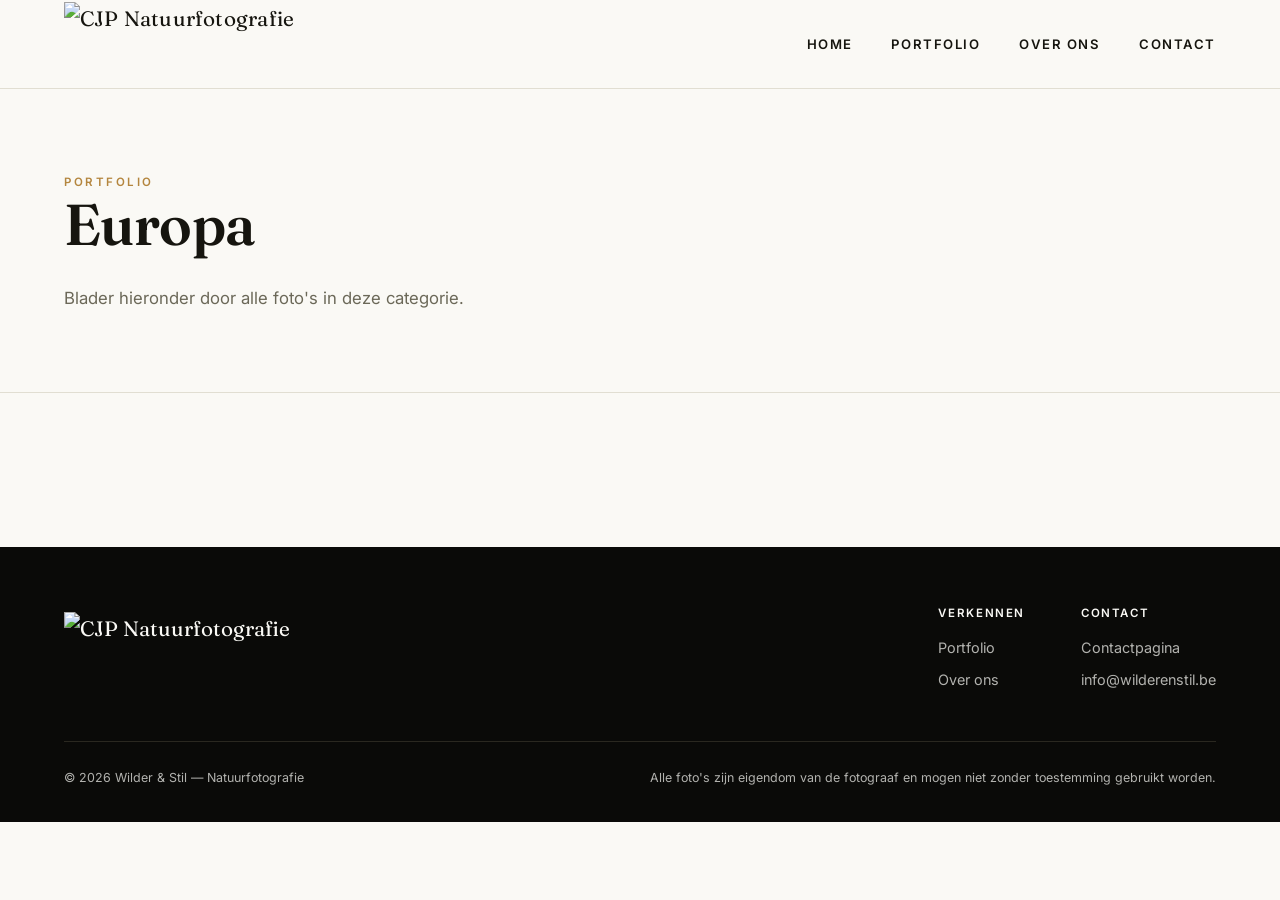
==== categorie/index.html @ c923ac15 "Add files via upload" ====
<!DOCTYPE html>
<html lang="nl">
<head>
<meta charset="UTF-8">
<meta name="viewport" content="width=device-width, initial-scale=1.0">
<title>Categorie — Wilder &amp; Stil</title>
<link rel="preconnect" href="https://fonts.googleapis.com">
<link href="https://fonts.googleapis.com/css2?family=Fraunces:opsz,wght@9..144,400;9..144,600;9..144,700&family=Inter:wght@400;500;600;700&display=swap" rel="stylesheet">
<link rel="stylesheet" href="/css/style.css">
</head>
<body>

<!-- Deze pagina is één template voor alle categorieën. Welke categorie
     getoond wordt, hangt af van ?cat=slug in de link, bv. /categorie/?cat=dieren.
     De inhoud wordt automatisch ingevuld door js/portfolio.js aan de hand
     van js/data.js — u hoeft dit bestand niet aan te passen. -->

<header class="site-nav is-scrolled">
  <a href="/" class="logo">
    <img class="logo-voor-zwart" src="/images/logo-voor-zwart.png" alt="CJP Natuurfotografie">
    <img class="logo-voor-wit" src="/images/logo-voor-wit.png" alt="CJP Natuurfotografie">
  </a>
  <button class="nav-toggle" aria-label="Menu" aria-expanded="false">☰</button>
  <nav>
    <ul class="nav-links">
      <li><a class="top-link" href="/">Home</a></li>
      <li class="has-menu">
        <a class="top-link" href="/portfolio/">Portfolio</a>
        <div class="mega-menu" data-mega-menu></div>
      </li>
      <li><a class="top-link" href="/over-ons/">Over ons</a></li>
      <li><a class="top-link" href="/contact/">Contact</a></li>
    </ul>
  </nav>
</header>

<section class="page-header licht">
  <span class="eyebrow"><a href="/portfolio/" style="color:var(--c-goud);">Portfolio</a></span>
  <h1 data-cat-titel>Categorie</h1>
  <p class="lead">Blader hieronder door alle foto's in deze categorie.</p>
</section>

<div class="photo-grid" data-foto-grid></div>

<footer class="site-footer">
  <div class="footer-top">
    <a href="/" class="logo"><img src="/images/logo-voor-zwart.png" alt="CJP Natuurfotografie"></a>
    <div class="footer-links">
      <div>
        <h4>Verkennen</h4>
        <ul>
          <li><a href="/portfolio/">Portfolio</a></li>
          <li><a href="/over-ons/">Over ons</a></li>
        </ul>
      </div>
      <div>
        <h4>Contact</h4>
        <ul>
          <li><a href="/contact/">Contactpagina</a></li>
          <li><a href="mailto:info@wilderenstil.be">info@wilderenstil.be</a></li>
        </ul>
      </div>
    </div>
  </div>
  <div class="footer-bottom">
    <span>© 2026 Wilder &amp; Stil — Natuurfotografie</span>
    <span>Alle foto's zijn eigendom van de fotograaf en mogen niet zonder toestemming gebruikt worden.</span>
  </div>
</footer>

<script src="/js/data.js"></script>
<script src="/js/main.js"></script>
<script src="/js/portfolio.js"></script>
</body>
</html>
---- css/style.css ----
/* =========================================================================
   NATUURFOTOGRAFIE — stijlsysteem
   Kleur: ivoor / inkt / noir met een goud-accent.
   Type: Fraunces (display, met karakter) + Inter (body/UI).
   Signature: de "horizon-reveal" — bij het scrollen tekent een dunne
   gouden lijn zichzelf, als een horizon die verschijnt, terwijl de
   inhoud van elke sectie vanaf de zijkant instroomt.
   ========================================================================== */

:root{
  --c-ivoor:      #FAF9F5;
  --c-ivoor-dim:  #F1EFE8;
  --c-inkt:       #16150F;
  --c-noir:       #0A0A08;
  --c-noir-2:     #131210;
  --c-goud:       #B4863F;
  --c-goud-licht: #DDBD7C;
  --c-goud-dim:   #8C6A32;
  --c-lijn-licht: #E1DED2;
  --c-lijn-donker:#2A2820;
  --c-tekst-zacht:#6B6858;

  --font-display: 'Fraunces', 'Iowan Old Style', serif;
  --font-body:    'Inter', -apple-system, BlinkMacSystemFont, sans-serif;

  --maxw: 1320px;
  --pad: clamp(20px, 5vw, 72px);

  --dur: 0.9s;
  --ease: cubic-bezier(.22,.61,.36,1);
}

*, *::before, *::after{ box-sizing: border-box; }
html{ scroll-behavior: smooth; }
@media (prefers-reduced-motion: reduce){
  html{ scroll-behavior: auto; }
  *, *::before, *::after{ animation-duration: 0.001ms !important; transition-duration: 0.001ms !important; }
}

body{
  margin:0;
  background: var(--c-ivoor);
  color: var(--c-inkt);
  font-family: var(--font-body);
  font-size: 16px;
  line-height: 1.6;
  -webkit-font-smoothing: antialiased;
}

img{ max-width:100%; display:block; }
a{ color:inherit; text-decoration:none; }
ul{ margin:0; padding:0; list-style:none; }
button{ font-family: inherit; cursor:pointer; }
input, textarea, select{ font-family: inherit; font-size: 1rem; }

h1,h2,h3,h4{
  font-family: var(--font-display);
  font-weight: 600;
  line-height: 1.08;
  margin: 0 0 .5em;
  letter-spacing: -0.01em;
}

.eyebrow{
  font-family: var(--font-body);
  font-size: .72rem;
  letter-spacing: .22em;
  text-transform: uppercase;
  color: var(--c-goud);
  font-weight: 600;
}

.wrap{ max-width: var(--maxw); margin: 0 auto; padding-left: var(--pad); padding-right: var(--pad); }

/* -------------------------------------------------------------- knoppen */
.btn{
  display:inline-flex;
  align-items:center;
  gap:.6em;
  padding: .95em 1.9em;
  border: 1px solid currentColor;
  background: transparent;
  font-size: .85rem;
  letter-spacing: .06em;
  text-transform: uppercase;
  font-weight: 600;
  transition: background var(--dur) var(--ease), color var(--dur) var(--ease), border-color var(--dur) var(--ease);
}
.btn-goud{
  color: var(--c-noir);
  background: var(--c-goud);
  border-color: var(--c-goud);
}
.btn-goud:hover{ background: var(--c-goud-licht); border-color: var(--c-goud-licht); }
.btn-line{ color: inherit; }
.btn-line:hover{ background: var(--c-inkt); color: var(--c-ivoor); border-color: var(--c-inkt); }
.btn-line.licht:hover{ background: var(--c-ivoor); color: var(--c-inkt); border-color: var(--c-ivoor); }

/* -------------------------------------------------------------- navigatie */
.site-nav{
  position: fixed;
  top:0; left:0; right:0;
  z-index: 100;
  display:flex;
  align-items:center;
  justify-content:space-between;
  padding: 26px var(--pad);
  color: var(--c-ivoor);
  transition: background var(--dur) var(--ease), padding var(--dur) var(--ease), color var(--dur) var(--ease), box-shadow var(--dur) var(--ease);
}
.site-nav.is-scrolled{
  background: rgba(250,249,245,.92);
  backdrop-filter: blur(10px);
  color: var(--c-inkt);
  padding-top: 16px;
  padding-bottom: 16px;
  box-shadow: 0 1px 0 var(--c-lijn-licht);
}
.site-nav .logo{
  font-family: var(--font-display);
  font-size: 1.3rem;
  letter-spacing: .01em;
  display: inline-flex;
  align-items: center;
}
.site-nav .logo span{ color: var(--c-goud); }

/* Twee logobestanden: één ontworpen voor een witte/lichte achtergrond,
   één voor een donkere achtergrond. CSS toont automatisch de juiste
   versie: op de homepage (transparante balk over de foto) de donkere
   versie, zodra je scrolt (effen lichte balk) de witte versie. Op alle
   andere pagina's staat de balk altijd effen, dus daar zie je meteen
   de witte versie. */
.site-nav .logo img{
  height: 76px;
  width: auto;
  display: block;
  margin: -8px 0;   /* laat het logo groter ogen zonder de navbalk zelf hoger te maken */
  transition: height .3s var(--ease), margin .3s var(--ease);
}
.site-nav.is-scrolled .logo img{ height: 84px; margin: -14px 0; }

.site-nav .logo .logo-voor-wit{ display: none; }
.site-nav.is-scrolled .logo .logo-voor-zwart{ display: none; }
.site-nav.is-scrolled .logo .logo-voor-wit{ display: block; }

.nav-links{ display:flex; align-items:center; gap: 2.4rem; }
.nav-links > li{ position: relative; }
.nav-links a.top-link{
  font-size: .82rem;
  letter-spacing:.12em;
  text-transform: uppercase;
  font-weight: 600;
  padding: 6px 0;
  position:relative;
}
.nav-links a.top-link::after{
  content:"";
  position:absolute; left:0; bottom:-2px;
  height:1px; width:100%;
  background: var(--c-goud);
  transform: scaleX(0);
  transform-origin: right;
  transition: transform .4s var(--ease);
}
.nav-links a.top-link:hover::after,
.nav-links li.has-menu:hover a.top-link::after{ transform: scaleX(1); transform-origin: left; }

.nav-cta{ font-size:.8rem; }

.nav-toggle{ display:none; }

/* mini-menu: enkel categorienamen bij hover op "Portfolio" — bewust
   zonder foto's, zodat je snel en rustig een categorie kiest. Foto's
   verschijnen pas op de portfolio-pagina zelf. */
.mega-menu{
  position:absolute;
  top: 100%; left: 50%;
  transform: translate(-50%, 4px);
  margin-top: 22px;
  min-width: 220px;
  background: var(--c-ivoor);
  color: var(--c-inkt);
  box-shadow: 0 20px 48px rgba(10,10,8,.22);
  border-top: 2px solid var(--c-goud);
  padding: 10px 0;
  display:flex;
  flex-direction: column;
  opacity:0;
  visibility:hidden;
  transition: opacity .25s var(--ease), transform .25s var(--ease), visibility .25s;
}
.nav-links li.has-menu:hover .mega-menu,
.nav-links li.has-menu:focus-within .mega-menu{
  opacity:1; visibility:visible; transform: translate(-50%, 0);
}
.mega-menu a{
  display:flex;
  align-items:center;
  justify-content:space-between;
  gap: 14px;
  padding: 13px 22px;
  font-size:.82rem;
  letter-spacing:.03em;
  transition: background .2s, padding-left .2s var(--ease), color .2s;
}
.mega-menu a::after{
  content:"→";
  color: var(--c-goud);
  opacity:0;
  transform: translateX(-4px);
  transition: opacity .2s var(--ease), transform .2s var(--ease);
}
.mega-menu a:hover{
  background: var(--c-ivoor-dim);
  padding-left: 26px;
  color: var(--c-goud-dim);
}
.mega-menu a:hover::after{ opacity:1; transform: translateX(0); }
.mega-menu a + a{ border-top: 1px solid var(--c-lijn-licht); }

/* ============================================================== HERO / SLIDESHOW */
.hero{
  position: relative;
  height: 100vh;
  min-height: 560px;
  width:100%;
  overflow: hidden;
  background: var(--c-noir);
}
.hero-slide{
  position:absolute; inset:0;
  background-size: cover;
  background-position: center;
  opacity:0;
  transform: scale(1.08);
  transition: opacity 1.6s ease, transform 8s linear;
}
.hero-slide.is-active{ opacity:1; transform: scale(1); }
.hero::after{
  content:"";
  position:absolute; inset:0;
  background: linear-gradient(180deg, rgba(10,10,8,.35) 0%, rgba(10,10,8,.15) 40%, rgba(10,10,8,.65) 100%);
  pointer-events:none;
}
.hero-inner{
  position: relative;
  z-index: 2;
  height:100%;
  display:flex;
  flex-direction:column;
  justify-content:flex-end;
  padding: 0 var(--pad) 88px;
  color: var(--c-ivoor);
}
.hero-inner .eyebrow{ color: var(--c-goud-licht); }
.hero-title{
  font-size: clamp(2.6rem, 6vw, 5.4rem);
  max-width: 14ch;
}
.hero-sub{
  max-width: 46ch;
  color: rgba(250,249,245,.86);
  font-size: 1.05rem;
  margin-bottom: 2rem;
}
.hero-actions{ display:flex; gap: 1rem; flex-wrap:wrap; }

.hero-dots{
  position:absolute;
  right: var(--pad); bottom: 46px;
  z-index: 3;
  display:flex; gap:.5rem;
}
.hero-dots button{
  width:26px; height:2px; border:0; background: rgba(250,249,245,.4); padding:0;
  transition: background .4s;
}
.hero-dots button.is-active{ background: var(--c-goud); }

.scroll-cue{
  position:absolute;
  left: var(--pad); bottom: 46px;
  z-index:3;
  color: rgba(250,249,245,.8);
  display:flex; align-items:center; gap:.7rem;
  font-size:.72rem; letter-spacing:.18em; text-transform:uppercase;
}
.scroll-cue .line{ width:1px; height:34px; background: rgba(250,249,245,.5); position:relative; overflow:hidden; }
.scroll-cue .line::after{
  content:""; position:absolute; left:0; top:-100%; width:100%; height:100%;
  background: var(--c-goud);
  animation: cue-fall 1.8s ease-in-out infinite;
}
@keyframes cue-fall{ 0%{ top:-100%; } 60%{ top:100%; } 100%{ top:100%; } }

/* ============================================================== REVEAL-BARS (home) */
.bars{ background: var(--c-ivoor); }
.bar{
  display:grid;
  grid-template-columns: 1fr 1fr;
  min-height: 62vh;
  border-top: 1px solid var(--c-lijn-licht);
  overflow:hidden;
}
.bar:nth-of-type(even) .bar-media{ order:2; }
.bar-media{
  position:relative;
  overflow:hidden;
  clip-path: inset(0 100% 0 0);
  transition: clip-path 1.1s var(--ease);
}
.bar:nth-of-type(even) .bar-media{ clip-path: inset(0 0 0 100%); }
.bar.in-view .bar-media{ clip-path: inset(0 0 0 0); }
.bar-media img{
  width:100%; height:100%; object-fit:cover;
  transform: scale(1.12);
  transition: transform 1.3s var(--ease);
}
.bar.in-view .bar-media img{ transform: scale(1); }

.bar-content{
  display:flex; flex-direction:column; justify-content:center;
  padding: clamp(32px, 5vw, 80px);
  position:relative;
}
.bar-content .horizon{
  width:0; height:1px; background: var(--c-goud);
  margin-bottom: 26px;
  transition: width 1s var(--ease) .25s;
}
.bar.in-view .bar-content .horizon{ width: 64px; }

.bar-content .opacity-group{
  opacity:0; transform: translateY(18px);
  transition: opacity .9s var(--ease) .3s, transform .9s var(--ease) .3s;
}
.bar.in-view .bar-content .opacity-group{ opacity:1; transform: translateY(0); }

.bar-content h3{ font-size: clamp(1.9rem, 3vw, 2.7rem); }
.bar-content p{ color: var(--c-tekst-zacht); max-width: 46ch; margin-bottom: 1.7rem; }

@media (max-width: 860px){
  .bar{ grid-template-columns: 1fr; min-height: auto; }
  .bar-media{ height: 46vh; clip-path: inset(0 0 100% 0) !important; }
  .bar.in-view .bar-media{ clip-path: inset(0 0 0 0) !important; }
  .mega-menu{ grid-template-columns: repeat(2, 1fr); left:0; transform: translate(0,8px); }
  .nav-links li.has-menu:hover .mega-menu{ transform: translate(0,0); }
}

/* ============================================================== PAGINA-HEADER (niet-home) */
.page-header{
  padding: 168px var(--pad) 64px;
  background: var(--c-noir);
  color: var(--c-ivoor);
  border-bottom: 1px solid var(--c-lijn-donker);
}
.page-header.licht{
  background: var(--c-ivoor); color: var(--c-inkt);
  border-bottom-color: var(--c-lijn-licht);
}
.page-header h1{ font-size: clamp(2.2rem, 4.6vw, 3.6rem); max-width: 18ch; }
.page-header p.lead{ max-width: 58ch; color: rgba(250,249,245,.78); font-size: 1.05rem; }
.page-header.licht p.lead{ color: var(--c-tekst-zacht); }

/* ============================================================== PORTFOLIO — categorieën overzicht
   Met witruimte tussen de categorieën en voldoende ruimte aan de
   buitenkant, gecentreerd op de pagina. */
.cat-grid{
  display:grid;
  grid-template-columns: repeat(3, 1fr);
  gap: 28px;
  max-width: var(--maxw);
  margin: 0 auto;
  padding: 36px var(--pad) 40px;
}
.cat-card{
  position:relative;
  aspect-ratio: 3/4;
  overflow:hidden;
  border-radius: 16px;
  background: var(--c-noir);
  display:block;
}
.cat-card img{
  width:100%; height:100%; object-fit:cover;
  transition: transform 1s var(--ease), filter .6s;
  filter: saturate(.92) brightness(.86);
}
.cat-card:hover img{ transform: scale(1.06); filter: saturate(1) brightness(.72); }
.cat-card::after{
  content:""; position:absolute; inset:0;
  background: linear-gradient(180deg, transparent 40%, rgba(10,10,8,.75) 100%);
}
.cat-card .label{
  position:absolute; left:28px; bottom:26px; right:28px; z-index:2; color:#fff;
}
.cat-card .label .eyebrow{ display:block; margin-bottom:.3rem; }
.cat-card .label h3{ font-size: 1.5rem; margin:0; }
@media (max-width: 860px){ .cat-grid{ grid-template-columns: 1fr 1fr; gap: 20px; } }
@media (max-width: 560px){ .cat-grid{ grid-template-columns: 1fr; gap: 20px; } }

/* ============================================================== FOTOGRID
   Twee kolommen op desktop, elke foto in haar eigen, natuurlijke
   formaat (geen uitsnede). Een echte grid (i.p.v. CSS-columns) zodat
   de bovenste rij foto's altijd netjes op dezelfde hoogte begint,
   met een vaste tussenmarge tussen alle rijen en kolommen. */
.photo-grid{
  display: grid;
  grid-template-columns: repeat(2, 1fr);
  align-items: start;
  gap: 40px 36px;
  max-width: 1560px;
  margin: 0 auto;
  padding: 64px var(--pad) 90px;
}
.photo-card{
  position:relative;
  display:block;
  overflow:hidden;
  border-radius: 16px;
  background: var(--c-lijn-licht);
}
.photo-card img{ width:100%; height:auto; display:block; transition: transform 1s var(--ease); }
.photo-card:hover img{ transform: scale(1.05); }
.photo-card .titel-strip{
  position:absolute; left:0; right:0; bottom:0;
  padding: 26px 30px;
  background: linear-gradient(180deg, transparent, rgba(10,10,8,.78));
  color:#fff;
  font-family: var(--font-display);
  font-size: 1.3rem;
  letter-spacing:.01em;
  opacity: .96;
}
@media (max-width: 860px){
  .photo-grid{ grid-template-columns: 1fr; gap: 24px; padding: 32px var(--pad) 70px; }
  .photo-card .titel-strip{ font-size: 1.05rem; padding: 18px 20px; }
}

/* ============================================================== FOTODETAIL */
.foto-detail{
  display:grid;
  grid-template-columns: 1.5fr 1fr;
  gap: 0;
}
.foto-detail .foto-groot{ background: var(--c-noir); border-radius: 16px; overflow:hidden; }
.foto-detail .foto-groot img{ width:100%; height:100%; object-fit:cover; max-height: 86vh; }
.foto-detail .foto-info{
  padding: clamp(36px, 5vw, 76px);
  display:flex; flex-direction:column; justify-content:center;
}
.foto-info .terug{ font-size:.78rem; letter-spacing:.1em; text-transform:uppercase; color:var(--c-goud-dim); margin-bottom: 1.6rem; display:inline-block; }
.foto-info h1{ font-size: clamp(1.8rem, 3vw, 2.6rem); }
.foto-info .beschrijving{ color: var(--c-tekst-zacht); margin-bottom: 1.8rem; }
@media (max-width: 860px){ .foto-detail{ grid-template-columns:1fr; } .foto-detail .foto-groot img{ max-height: 60vh; } }

/* ============================================================== ALGEMENE SECTIES */
.sectie{ padding: 96px var(--pad); }
.sectie-smal{ max-width: 780px; margin: 0 auto; }
.sectie h2{ font-size: clamp(1.8rem, 3.4vw, 2.6rem); }
.sectie .intro-tekst p{ color: var(--c-tekst-zacht); font-size: 1.05rem; margin-bottom: 1.3em; }
.sectie .intro-tekst p:last-child{ margin-bottom:0; }

/* zorgt dat #contactformulier niet achter de vaste navigatiebalk
   verdwijnt wanneer er per link naartoe gesprongen wordt */
#contactformulier{ scroll-margin-top: 100px; }

/* -------------------------------------------------------------- formulier */
.form-grid{
  display:grid; grid-template-columns: 1fr 1fr; gap: 22px 28px;
  margin-top: 46px;
}
.form-grid .volledig{ grid-column: 1 / -1; }
.veld{ display:flex; flex-direction:column; gap:8px; }
.veld label{ font-size:.75rem; letter-spacing:.08em; text-transform:uppercase; color: var(--c-tekst-zacht); }
.veld input, .veld select, .veld textarea{
  border: none; border-bottom: 1px solid var(--c-lijn-licht);
  background: transparent; padding: .7em .1em;
  transition: border-color .3s;
}
.veld input:focus, .veld select:focus, .veld textarea:focus{
  outline:none; border-bottom-color: var(--c-goud);
}
.veld textarea{ resize: vertical; min-height: 100px; }
.form-actions{ margin-top: 10px; display:flex; align-items:center; gap: 1.4rem; flex-wrap:wrap; }
.form-note{ font-size:.82rem; color: var(--c-tekst-zacht); }
.form-succes{
  display:none; margin-top: 26px; padding: 18px 22px;
  background: var(--c-ivoor-dim); border-left: 3px solid var(--c-goud); font-size:.95rem;
}
.form-succes.zichtbaar{ display:block; }
@media (max-width: 700px){ .form-grid{ grid-template-columns: 1fr; } }

/* ============================================================== FOOTER */
.site-footer{
  background: var(--c-noir);
  color: rgba(250,249,245,.7);
  padding: 60px var(--pad) 34px;
}
.footer-top{
  display:flex; justify-content:space-between; gap: 40px; flex-wrap:wrap;
  padding-bottom: 40px; border-bottom: 1px solid var(--c-lijn-donker);
}
.footer-top .logo{ font-family: var(--font-display); font-size:1.3rem; color: var(--c-ivoor); display:inline-flex; align-items:center; }
.footer-top .logo img{ height: 84px; width:auto; display:block; }
.footer-top .logo span{ color: var(--c-goud); }
.footer-links{ display:flex; gap: 3.5rem; flex-wrap:wrap; }
.footer-links h4{ color: var(--c-ivoor); font-size:.72rem; letter-spacing:.14em; text-transform:uppercase; font-family: var(--font-body); margin-bottom: 1rem; }
.footer-links li{ margin-bottom:.6rem; font-size:.9rem; }
.footer-links a:hover{ color: var(--c-goud-licht); }
.footer-bottom{ display:flex; justify-content:space-between; padding-top: 26px; font-size:.78rem; flex-wrap:wrap; gap:10px; }

/* ============================================================== over ons / contact korte teksten */
.duo-kolom{ display:grid; grid-template-columns: .9fr 1.1fr; gap: 56px; align-items:center; }
.duo-kolom img{ width:100%; height:100%; object-fit:cover; aspect-ratio: 4/5; border-radius: 16px; }
@media (max-width: 860px){ .duo-kolom{ grid-template-columns:1fr; } }

.contact-grid{ display:grid; grid-template-columns: 1fr 1fr; gap: 60px; }
.contact-blok h3{ font-size: 1rem; text-transform:uppercase; letter-spacing:.08em; font-family: var(--font-body); font-weight:700; margin-bottom:.6rem; }
.contact-blok p, .contact-blok a{ color: var(--c-tekst-zacht); }
@media (max-width: 860px){ .contact-grid{ grid-template-columns: 1fr; gap: 30px; } }
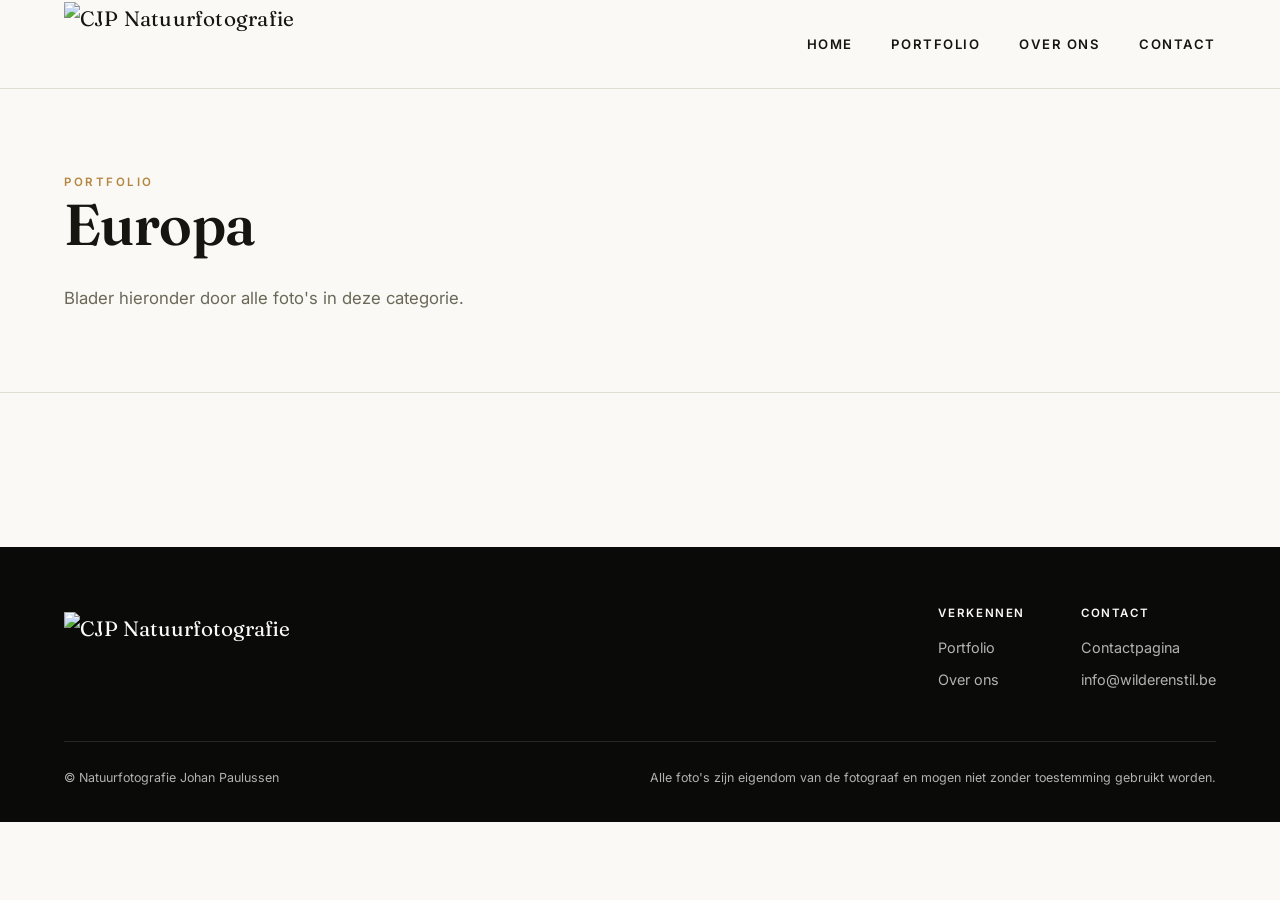
==== commit 22799e2e: "Update footer copyright information" ====
--- a/categorie/index.html
+++ b/categorie/index.html
@@ -6,7 +6,7 @@
 <title>Categorie — Wilder &amp; Stil</title>
 <link rel="preconnect" href="https://fonts.googleapis.com">
 <link href="https://fonts.googleapis.com/css2?family=Fraunces:opsz,wght@9..144,400;9..144,600;9..144,700&family=Inter:wght@400;500;600;700&display=swap" rel="stylesheet">
-<link rel="stylesheet" href="/css/style.css">
+<link rel="stylesheet" href="../css/style.css">
 </head>
 <body>
 
@@ -16,26 +16,26 @@
      van js/data.js — u hoeft dit bestand niet aan te passen. -->
 
 <header class="site-nav is-scrolled">
-  <a href="/" class="logo">
-    <img class="logo-voor-zwart" src="/images/logo-voor-zwart.png" alt="CJP Natuurfotografie">
-    <img class="logo-voor-wit" src="/images/logo-voor-wit.png" alt="CJP Natuurfotografie">
+  <a href="../" class="logo">
+    <img class="logo-voor-zwart" src="../images/logo-voor-zwart.png" alt="CJP Natuurfotografie">
+    <img class="logo-voor-wit" src="../images/logo-voor-wit.png" alt="CJP Natuurfotografie">
   </a>
   <button class="nav-toggle" aria-label="Menu" aria-expanded="false">☰</button>
   <nav>
     <ul class="nav-links">
-      <li><a class="top-link" href="/">Home</a></li>
+      <li><a class="top-link" href="../">Home</a></li>
       <li class="has-menu">
-        <a class="top-link" href="/portfolio/">Portfolio</a>
+        <a class="top-link" href="../portfolio/">Portfolio</a>
         <div class="mega-menu" data-mega-menu></div>
       </li>
-      <li><a class="top-link" href="/over-ons/">Over ons</a></li>
-      <li><a class="top-link" href="/contact/">Contact</a></li>
+      <li><a class="top-link" href="../over-ons/">Over ons</a></li>
+      <li><a class="top-link" href="../contact/">Contact</a></li>
     </ul>
   </nav>
 </header>
 
 <section class="page-header licht">
-  <span class="eyebrow"><a href="/portfolio/" style="color:var(--c-goud);">Portfolio</a></span>
+  <span class="eyebrow"><a href="../portfolio/" style="color:var(--c-goud);">Portfolio</a></span>
   <h1 data-cat-titel>Categorie</h1>
   <p class="lead">Blader hieronder door alle foto's in deze categorie.</p>
 </section>
@@ -44,32 +44,32 @@
 
 <footer class="site-footer">
   <div class="footer-top">
-    <a href="/" class="logo"><img src="/images/logo-voor-zwart.png" alt="CJP Natuurfotografie"></a>
+    <a href="../" class="logo"><img src="../images/logo-voor-zwart.png" alt="CJP Natuurfotografie"></a>
     <div class="footer-links">
       <div>
         <h4>Verkennen</h4>
         <ul>
-          <li><a href="/portfolio/">Portfolio</a></li>
-          <li><a href="/over-ons/">Over ons</a></li>
+          <li><a href="../portfolio/">Portfolio</a></li>
+          <li><a href="../over-ons/">Over ons</a></li>
         </ul>
       </div>
       <div>
         <h4>Contact</h4>
         <ul>
-          <li><a href="/contact/">Contactpagina</a></li>
+          <li><a href="../contact/">Contactpagina</a></li>
           <li><a href="mailto:info@wilderenstil.be">info@wilderenstil.be</a></li>
         </ul>
       </div>
     </div>
   </div>
   <div class="footer-bottom">
-    <span>© 2026 Wilder &amp; Stil — Natuurfotografie</span>
+    <span>© Natuurfotografie Johan Paulussen</span>
     <span>Alle foto's zijn eigendom van de fotograaf en mogen niet zonder toestemming gebruikt worden.</span>
   </div>
 </footer>
 
-<script src="/js/data.js"></script>
-<script src="/js/main.js"></script>
-<script src="/js/portfolio.js"></script>
+<script src="../js/data.js"></script>
+<script src="../js/main.js"></script>
+<script src="../js/portfolio.js"></script>
 </body>
 </html>
--- a/css/style.css
+++ b/css/style.css
@@ -219,6 +219,104 @@
 .mega-menu a:hover::after{ opacity:1; transform: translateX(0); }
 .mega-menu a + a{ border-top: 1px solid var(--c-lijn-licht); }
 
+/* -------------------------------------------------------------- navigatie (mobiel)
+   .nav-toggle is hierboven altijd display:none — deze media query maakt
+   'm zichtbaar onder de 860px-grens (dezelfde grens als de rest van de
+   site) en verandert .nav-links in een uitschuifpaneel dat opent via de
+   'open'-class die main.js toevoegt bij een klik op de hamburgerknop. */
+@media (max-width: 860px){
+  .nav-toggle{
+    display:flex;
+    align-items:center;
+    justify-content:center;
+    width: 44px;
+    height: 44px;
+    margin-left: auto;
+    background: none;
+    border: none;
+    color: inherit;
+    font-size: 1.5rem;
+    line-height: 1;
+    position: relative;
+    z-index: 101; /* boven het paneel, zodat de knop bruikbaar blijft om te sluiten */
+  }
+  /* Zodra het paneel open staat, zit de knop altijd tegen de lichte
+     achtergrond van .nav-links — ook op de homepage, vóór je scrolt,
+     wanneer de navbalk zelf nog transparant met witte tekst is (dan
+     zou een wit kruisje onzichtbaar zijn op dat lichte paneel). Forceer
+     daarom een donkere kleur zodra het menu open staat. */
+  body.nav-open .nav-toggle{ color: var(--c-inkt); }
+  .nav-links{
+    position: fixed;
+    top: 0; right: 0;
+    height: 100vh;
+    width: min(320px, 86vw);
+    margin: 0;
+    padding: 120px 32px 40px;
+    background: var(--c-ivoor);
+    color: var(--c-inkt);
+    flex-direction: column;
+    align-items: flex-start;
+    gap: 0;
+    overflow-y: auto;
+    transform: translateX(100%);
+    transition: transform .45s var(--ease);
+    box-shadow: -24px 0 60px rgba(10,10,8,.25);
+  }
+  .nav-links.open{ transform: translateX(0); }
+  .nav-links > li{ width: 100%; }
+  .nav-links > li + li{ border-top: 1px solid var(--c-lijn-licht); }
+  .nav-links a.top-link{
+    display: block;
+    width: 100%;
+    padding: 16px 0;
+    font-size: .95rem;
+  }
+  .nav-links a.top-link::after{ display:none; }
+
+  /* het uitklap-menu onder "Portfolio" werkt op mobiel niet via :hover —
+     daarom hier gewoon altijd zichtbaar en inline getoond, i.p.v. als
+     zwevend paneel */
+  .nav-links li.has-menu .mega-menu{
+    position: static;
+    transform: none;
+    margin-top: 0;
+    min-width: 0;
+    width: 100%;
+    opacity: 1;
+    visibility: visible;
+    box-shadow: none;
+    border-top: none;
+    padding: 0 0 14px 12px;
+    display: flex;
+    flex-direction: column;
+  }
+  .nav-links li.has-menu .mega-menu a{ padding: 10px 0; font-size:.8rem; color: var(--c-tekst-zacht); }
+  .nav-links li.has-menu .mega-menu a + a{ border-top: none; }
+  .nav-links li.has-menu .mega-menu a::after{ display:none; }
+  .nav-links li.has-menu .mega-menu a:hover{ background: var(--c-ivoor-dim); padding-left: 0; }
+
+  /* Zonder deze regel wint de :focus-within/:hover-regel hierboven (die
+     voor de zwevende desktopversie transform: translate(-50%,0) zet)
+     alsnog van onze eigen 'transform:none' zodra je een categorielink
+     aantikt (tikken = focus) — met exact dezelfde selector-opbouw hier
+     overschrijven we 'm alsnog (gelijke specificiteit, latere regel wint). */
+  .nav-links li.has-menu:hover .mega-menu,
+  .nav-links li.has-menu:focus-within .mega-menu{
+    transform: none;
+  }
+
+  /* afdonkering achter het uitgeschoven menu, aangestuurd door de
+     'nav-open'-class die main.js op body zet */
+  body.nav-open::after{
+    content:"";
+    position: fixed;
+    inset: 0;
+    background: rgba(10,10,8,.45);
+    z-index: 99;
+  }
+}
+
 /* ============================================================== HERO / SLIDESHOW */
 .hero{
   position: relative;
@@ -227,6 +325,9 @@
   width:100%;
   overflow: hidden;
   background: var(--c-noir);
+}
+@supports (height: 100dvh){
+  .hero{ height: 100dvh; }
 }
 .hero-slide{
   position:absolute; inset:0;
@@ -344,8 +445,6 @@
   .bar{ grid-template-columns: 1fr; min-height: auto; }
   .bar-media{ height: 46vh; clip-path: inset(0 0 100% 0) !important; }
   .bar.in-view .bar-media{ clip-path: inset(0 0 0 0) !important; }
-  .mega-menu{ grid-template-columns: repeat(2, 1fr); left:0; transform: translate(0,8px); }
-  .nav-links li.has-menu:hover .mega-menu{ transform: translate(0,0); }
 }
 
 /* ============================================================== PAGINA-HEADER (niet-home) */
@@ -368,7 +467,7 @@
    buitenkant, gecentreerd op de pagina. */
 .cat-grid{
   display:grid;
-  grid-template-columns: repeat(3, 1fr);
+  grid-template-columns: repeat(2, 1fr);
   gap: 28px;
   max-width: var(--maxw);
   margin: 0 auto;
@@ -376,7 +475,7 @@
 }
 .cat-card{
   position:relative;
-  aspect-ratio: 3/4;
+  aspect-ratio: 4/3;
   overflow:hidden;
   border-radius: 16px;
   background: var(--c-noir);
@@ -397,8 +496,9 @@
 }
 .cat-card .label .eyebrow{ display:block; margin-bottom:.3rem; }
 .cat-card .label h3{ font-size: 1.5rem; margin:0; }
-@media (max-width: 860px){ .cat-grid{ grid-template-columns: 1fr 1fr; gap: 20px; } }
-@media (max-width: 560px){ .cat-grid{ grid-template-columns: 1fr; gap: 20px; } }
+@media (max-width: 860px){
+  .cat-grid{ grid-template-columns: 1fr; gap: 20px; }
+}
 
 /* ============================================================== FOTOGRID
    Twee kolommen op desktop, elke foto in haar eigen, natuurlijke
@@ -443,6 +543,12 @@
   display:grid;
   grid-template-columns: 1.5fr 1fr;
   gap: 0;
+  /* boven: hoogte van de vaste navigatiebalk (~90px, deze pagina's staan
+     altijd in de 'is-scrolled'-vormgeving) + dezelfde witruimte als
+     links en onder, zodat die drie afstanden rond de foto gelijk
+     blijven — ook wanneer --pad meebeweegt met de schermbreedte. Rechts
+     blijft 0: .foto-info heeft zelf al ruime binnenpadding. */
+  padding: calc(90px + var(--pad)) 0 var(--pad) var(--pad);
 }
 .foto-detail .foto-groot{ background: var(--c-noir); border-radius: 16px; overflow:hidden; }
 .foto-detail .foto-groot img{ width:100%; height:100%; object-fit:cover; max-height: 86vh; }
@@ -453,7 +559,10 @@
 .foto-info .terug{ font-size:.78rem; letter-spacing:.1em; text-transform:uppercase; color:var(--c-goud-dim); margin-bottom: 1.6rem; display:inline-block; }
 .foto-info h1{ font-size: clamp(1.8rem, 3vw, 2.6rem); }
 .foto-info .beschrijving{ color: var(--c-tekst-zacht); margin-bottom: 1.8rem; }
-@media (max-width: 860px){ .foto-detail{ grid-template-columns:1fr; } .foto-detail .foto-groot img{ max-height: 60vh; } }
+@media (max-width: 860px){
+  .foto-detail{ grid-template-columns:1fr; padding-right: var(--pad); }
+  .foto-detail .foto-groot img{ max-height: 60vh; }
+}
 
 /* ============================================================== ALGEMENE SECTIES */
 .sectie{ padding: 96px var(--pad); }
@@ -517,6 +626,15 @@
 @media (max-width: 860px){ .duo-kolom{ grid-template-columns:1fr; } }
 
 .contact-grid{ display:grid; grid-template-columns: 1fr 1fr; gap: 60px; }
+.contact-sectie{
+  /* Start net onder de vaste navigatiebalk (~90px) in plaats van onder
+     een aparte, volledige-breedte header — het formulier komt zo
+     merkbaar hoger op de pagina te staan. */
+  padding-top: calc(90px + var(--pad));
+}
+.contact-info{ display:flex; flex-direction:column; gap: 28px; }
+.contact-info h1{ font-size: clamp(1.8rem, 3.2vw, 2.6rem); margin-bottom:0; }
+.contact-info > p{ color: var(--c-tekst-zacht); font-size: 1.05rem; margin:0; }
 .contact-blok h3{ font-size: 1rem; text-transform:uppercase; letter-spacing:.08em; font-family: var(--font-body); font-weight:700; margin-bottom:.6rem; }
 .contact-blok p, .contact-blok a{ color: var(--c-tekst-zacht); }
 @media (max-width: 860px){ .contact-grid{ grid-template-columns: 1fr; gap: 30px; } }
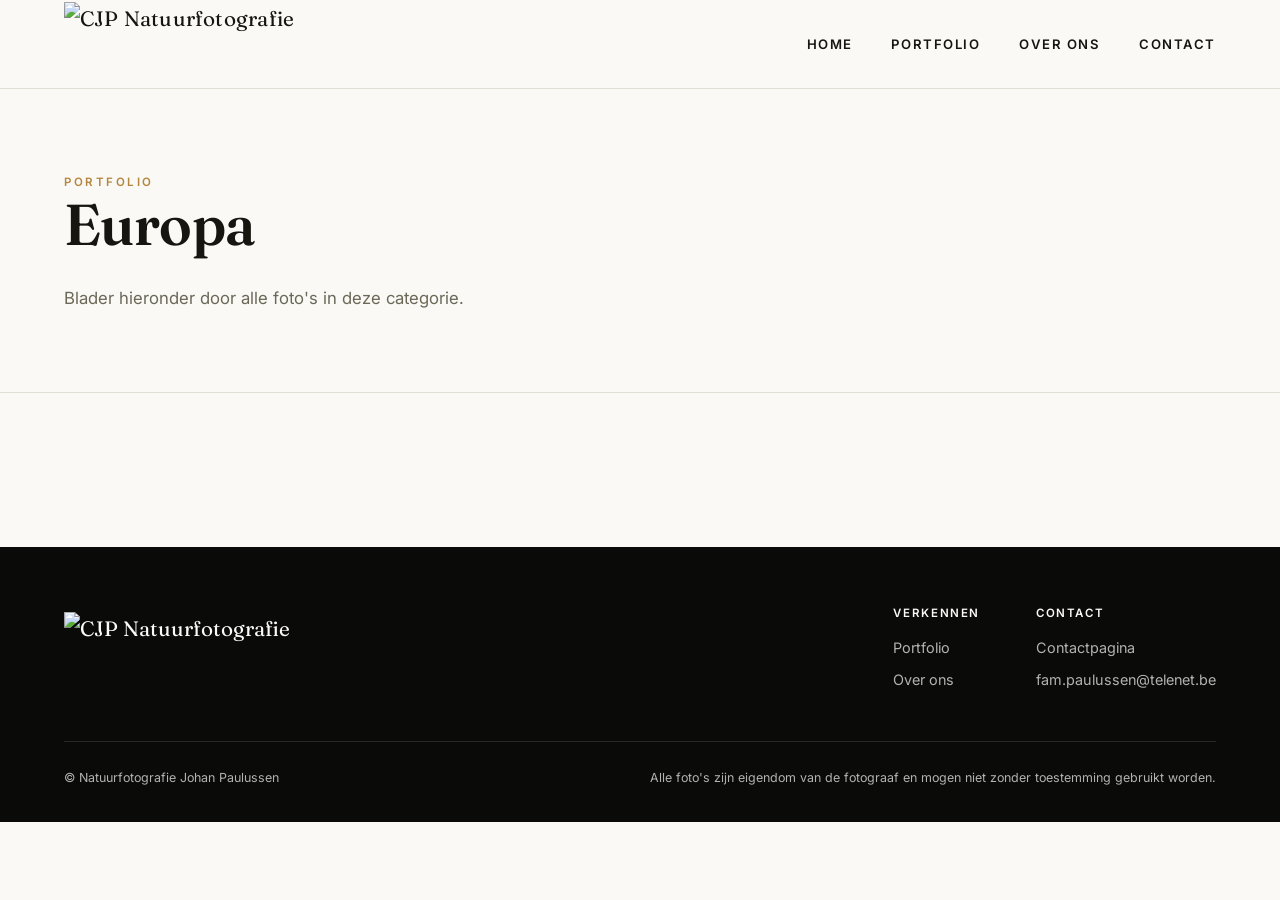
==== commit 9753899f: "Update contact email address in index.html" ====
--- a/categorie/index.html
+++ b/categorie/index.html
@@ -57,7 +57,7 @@
         <h4>Contact</h4>
         <ul>
           <li><a href="../contact/">Contactpagina</a></li>
-          <li><a href="mailto:info@wilderenstil.be">info@wilderenstil.be</a></li>
+          <li><a href="mailto:fam.paulussen@telenet.be">fam.paulussen@telenet.be</a></li>
         </ul>
       </div>
     </div>
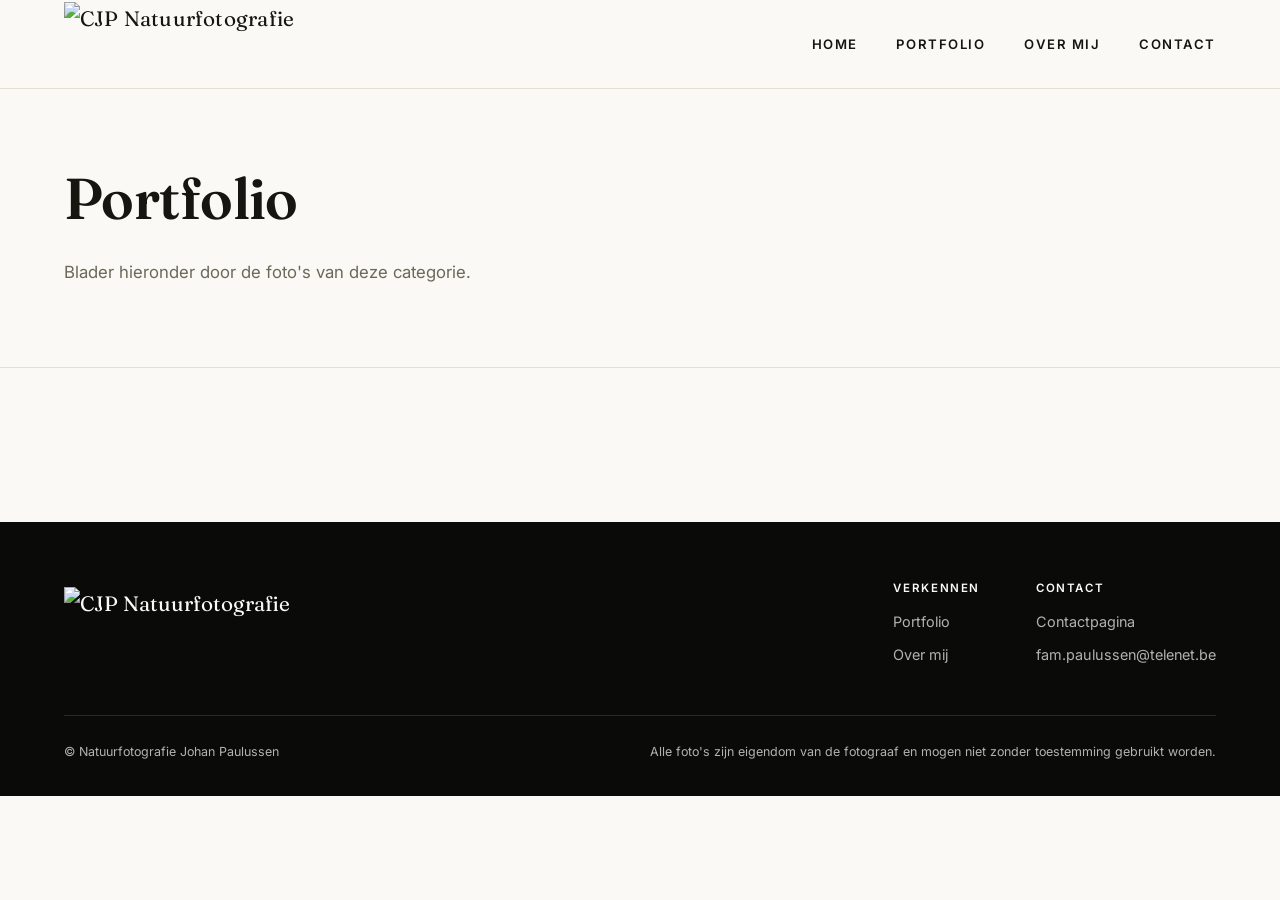
==== commit 44f57c88: "Add files via upload" ====
--- a/categorie/index.html
+++ b/categorie/index.html
@@ -3,7 +3,7 @@
 <head>
 <meta charset="UTF-8">
 <meta name="viewport" content="width=device-width, initial-scale=1.0">
-<title>Categorie — Wilder &amp; Stil</title>
+<title>Categorie</title>
 <link rel="preconnect" href="https://fonts.googleapis.com">
 <link href="https://fonts.googleapis.com/css2?family=Fraunces:opsz,wght@9..144,400;9..144,600;9..144,700&family=Inter:wght@400;500;600;700&display=swap" rel="stylesheet">
 <link rel="stylesheet" href="../css/style.css">
@@ -28,16 +28,15 @@
         <a class="top-link" href="../portfolio/">Portfolio</a>
         <div class="mega-menu" data-mega-menu></div>
       </li>
-      <li><a class="top-link" href="../over-ons/">Over ons</a></li>
+      <li><a class="top-link" href="../over-mij/">Over mij</a></li>
       <li><a class="top-link" href="../contact/">Contact</a></li>
     </ul>
   </nav>
 </header>
 
 <section class="page-header licht">
-  <span class="eyebrow"><a href="../portfolio/" style="color:var(--c-goud);">Portfolio</a></span>
-  <h1 data-cat-titel>Categorie</h1>
-  <p class="lead">Blader hieronder door alle foto's in deze categorie.</p>
+  <h1>Portfolio</h1>
+  <p class="lead">Blader hieronder door de foto's van <span data-cat-naam>deze categorie</span>.</p>
 </section>
 
 <div class="photo-grid" data-foto-grid></div>
@@ -50,7 +49,7 @@
         <h4>Verkennen</h4>
         <ul>
           <li><a href="../portfolio/">Portfolio</a></li>
-          <li><a href="../over-ons/">Over ons</a></li>
+          <li><a href="../over-mij/">Over mij</a></li>
         </ul>
       </div>
       <div>
--- a/css/style.css
+++ b/css/style.css
@@ -521,6 +521,21 @@
   border-radius: 16px;
   background: var(--c-lijn-licht);
 }
+/* Subtiele scroll-reveal op de categoriepagina: zacht zichtbaar worden
+   terwijl de kaart een klein stukje van onder naar boven beweegt. */
+.photo-grid.has-reveal .photo-card{
+  opacity: 0;
+  transform: translateY(18px);
+  transition:
+    opacity .75s ease var(--reveal-delay, 0ms),
+    transform .85s var(--ease) var(--reveal-delay, 0ms);
+  will-change: opacity, transform;
+}
+.photo-grid.has-reveal .photo-card.is-visible{
+  opacity: 1;
+  transform: translateY(0);
+  will-change: auto;
+}
 .photo-card img{ width:100%; height:auto; display:block; transition: transform 1s var(--ease); }
 .photo-card:hover img{ transform: scale(1.05); }
 .photo-card .titel-strip{
@@ -537,6 +552,13 @@
   .photo-grid{ grid-template-columns: 1fr; gap: 24px; padding: 32px var(--pad) 70px; }
   .photo-card .titel-strip{ font-size: 1.05rem; padding: 18px 20px; }
 }
+@media (prefers-reduced-motion: reduce){
+  .photo-grid.has-reveal .photo-card{
+    opacity: 1;
+    transform: none;
+    transition: none;
+  }
+}
 
 /* ============================================================== FOTODETAIL */
 .foto-detail{
